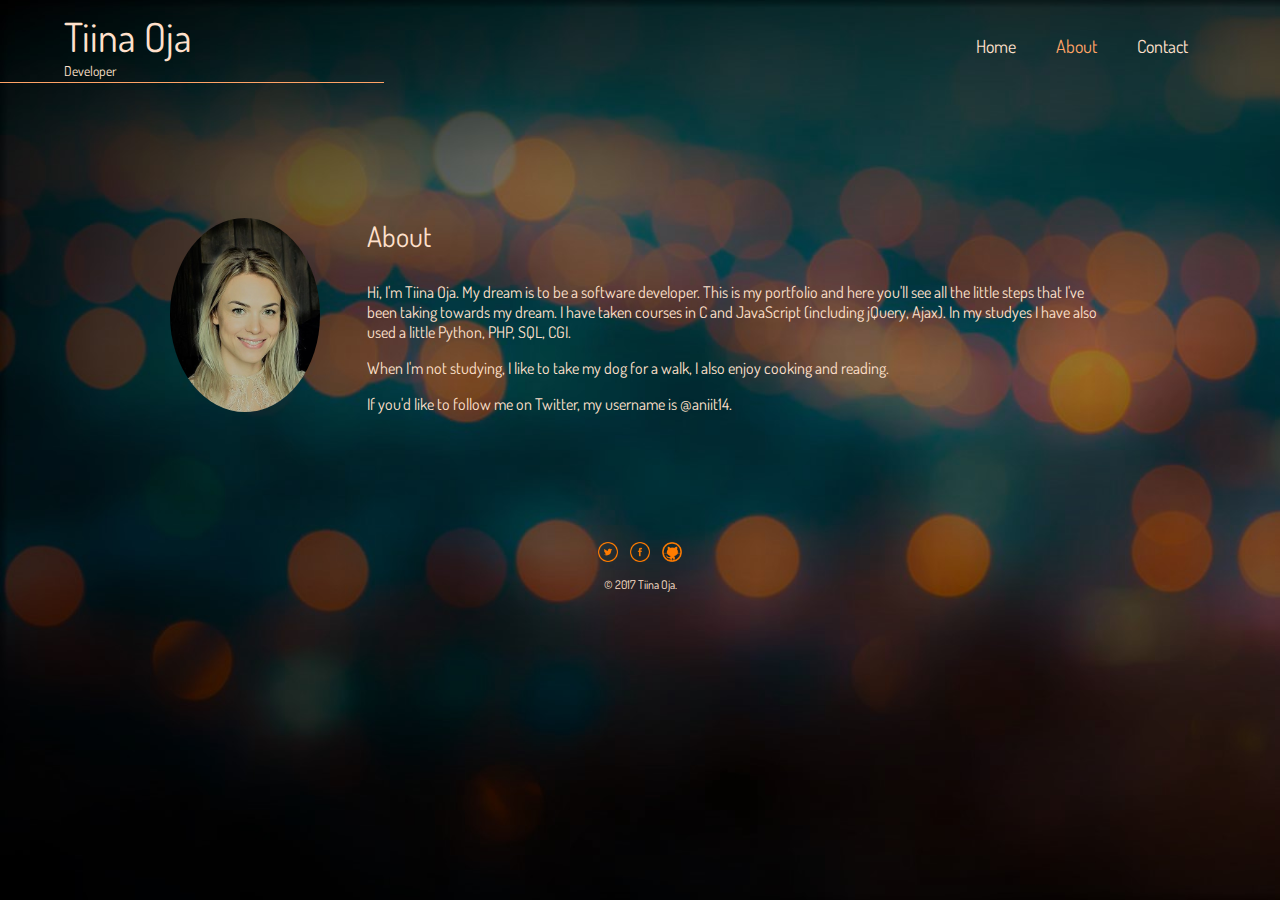
==== about.html @ 21876485 "Add first project files" ====
<!DOCTYPE html>
<html>
  <head>
    <meta charset="utf-8">
    <title>Tiina Oja</title>
    <link rel = 'stylesheet' href="css/normalize.css">
    <link href="https://fonts.googleapis.com/css?family=Dosis:400,600,800" rel="stylesheet">
    <link rel = 'stylesheet' href="css/main.css">
    <link rel = 'stylesheet' href="css/responsive.css">
    <meta name="viewport" content="width=device-width, initial-scale=1.0">
  </head>
  <body>
    <header>
      <a href="index.html" id = "logo">
        <h1>Tiina Oja</h1>
        <h2>Developer</h2>
      </a>
      <nav>
        <ul>
          <li><a href="index.html">Home</a></li>
          <li><a href="about.html" class = "selected">About</a></li>
          <li><a href="contact.html">Contact</a></li>
        </ul>
      </nav>
        <div class="line"></div>
    </header>
    <div id = 'wrapper'>
      <section>
          <img src="img/pilt3333.jpg" alt="Tiinas picture" class="profile-image">
        <h3>About</h3>
        <p>Hi, I'm Tiina Oja. My dream is to be a software developer. This is my portfolio and here you'll see all the little steps that I've been taking towards my dream. I have taken courses in C and JavaScript (including jQuery, Ajax). In my studyes I have also used a little Python, PHP, SQL, CGI.</p>
        <p>When I'm not studying, I like to take my dog for a walk, I also enjoy cooking and reading.</p>
        <p>If you'd like to follow me on Twitter, my username is <a href="https://twitter.com/aniit14">@aniit14</a>.</p>
        </section>
        <footer>
          <a href="https://twitter.com/aniit14"><img src="img/tw3.png" alt="Twitter logo" class="social-icon"></a>
          <a href="https://www.facebook.com/tiina.oja.5"><img src="img/fb3.png" alt="Facebook logo" class="social-icon"></a>
          <a href="https://github.com/tiinaoja"><img src="img/git3.png" alt="GitHub logo" class="social-icon"></a>  
          <p>&copy; 2017 Tiina Oja.</p>
        </footer>
      </div>
  </body>
</html>
---- css/main.css ----
/***************************
GENERAL
***************************/

body {
    display: flex;
    display: -webkit-flex;
    min-height: 100vh;
    flex-direction: column;
    -webkit-flex-direction: column;
    max-width: 100%;
    align-items: center;
    -webkit-align-items: center;
    font-family: 'Dosis', sans-serif;
}

a {
    text-decoration: none;
}

#wrapper{
    max-width: 940px;
    margin: 0 auto;
    padding: 0 5%;
    flex: 10;
    -webkit-flex: 10;
}

img{
    max-width: 100%;
}

h3{
    margin: 0 0 1em 0;
    font-size: 1.25em;
    font-weight: normal;
}

#text{
    text-align: center;
}

/***************************
COLORS
***************************/

body {
    background-image: url(../img/web09.jpg);
    background-repeat: no-repeat;
    background-size: cover;
}


/*logo color*/
h1, h2 {
    color: #ffe0cc;
}

/*color of nav link*/
nav a, nav a:visited {
    color: #ffe0cc;
 }

/*selected nav link*/
nav a.selected, nav a:hover {
    color: #ffa366;
}

a {
    color: #ffe0cc;
}

section {
    color: #ffe0cc;
}

/******************************************
GALLERY
******************************************/
#gallery{
    margin: auto;
    width: 45%;
    margin-top: 20px;
    
}

/******************************************
HEADING
******************************************/
header{
    /*float: left;*/
    margin: 0 0 30px 0;
    padding: 5px 0 0 0;
    width: 100%;
    flex: 2;
    -webkit-flex: 2;
}

#logo{
  text-align: center;
  margin: 0;
}

h1 {
  font-family: 'Dosis', sans-serif;
  margin: 15px 0;
  font-size: 1.75em;
  font-weight: normal;
  line-height: 0.8em;
}

h2 {
  margin: -5px 0 0;
  font-size: 1em;
  font-weight: normal;
 }



/******************************************
NAVIGATION
******************************************/

nav {
  text-align: center;
  padding: 10px 0;
  margin: 20px 0;
}

nav ul{
  list-style: none;
  margin: 0 10px;
  padding: 0;
}

nav li{
  display: inline-block;
}

nav a{
  font-weight: normal;
  padding: 15px 18px;
}

/******************************************
ANIMATION
******************************************/

.line {
    clear: left;
    width: 50%;
    height: 1px;
    background-color: #ffa366;
    /*margin-top: 2%;*/
    position: absolute;
    -webkit-animation-name: animation;
    -webkit-animation-duration: 4s;
    animation-fill-mode: forwards;
}

@-webkit-keyframes animation {
    from {left: 0%;}
    to {left: 23.5%;}
}

@keyframes animation {
    from {left: 0%;}
    to {left: 23.5%;}
}
  

/******************************************
FOOTER
******************************************/

footer {
    font-size: 0.75em;
    text-align: center;
    clear:both;
    padding-top: 50px;
    color: #ffe0cc;
    flex: 1;
    -webkit-flex: 1;
    
}

.social-icon{
    width: 20px;
    height: 20px;
    margin: 0 5px;
}

/******************************************
PAGE ABOUT
******************************************/
.profile-image{
    clear: both;
    display: block;
    max-width: 150px;
    margin: 0 auto 30px;
    border-radius: 100%; 
    border-color: #ffa366;
}

/******************************************
PAGE CONTACT
******************************************/

.contact-info{
  list-style: none;
  padding: 0;
  margin: 0;
  font-size: 0.9em;
 }

.contact-info a{
  display: block;
  min-height: 20px;
  background-repeat: no-repeat;
  background-size: 20px 20px;
  padding: 0 0 0 30px;
  margin: 0 0 10px;  
}

.contact-info li.phone a{
  background-image: url('../img/phone3.png');
}

.contact-info li.mail a{
  background-image: url('../img/mail3.png');
}

.contact-info li.twitter a{ 
  background-image: url('../img/tw3.png');
}
---- css/responsive.css ----
@media screen and (min-width: 480px) {
/******************************************
TWO COLUMN LAYOUT
******************************************/
    #primary{
    width: 50%;
    float: left;
  }
  
  #secondary{
    width: 40%;
    float: right;
  }
  
/******************************************
PAGE: ABOUT
******************************************/

.profile-image{
    float: left;
    margin: 0 5% 80px 0;  
}
    
/******************************************
ANIMATION
******************************************/

.line {
    clear: left;
    width: 30%;
    height: 1px;
    background-color: #ffa366;
    margin-top: 1%;
    position: absolute;
    -webkit-animation-name: animation;
    -webkit-animation-duration: 4s;
    animation-fill-mode: forwards;
}

@-webkit-keyframes animation {
    from {left: 0%;}
    to {left: 35%;}
}

@keyframes animation {
    from {left: 0%;}
    to {left: 35%;}
}    
    
    
}

@media screen and (min-width: 660px) {

/******************************************
HEADER
******************************************/  
  
  nav{
    float:right;
    font-size: 1.125em;
    margin-right: 5%;
    text-align: right;
    width: 45%;
  }
  
   #logo{
    float: left;
    margin-left: 5%;
    text-align: left;
    width: 45%;    
  }
  
  h1{
    font-size: 2.5em;
  }
  
  h2{
    font-size: 0.85em;
    margin-bottom: 20px;
  }
    
h3{
    font-size: 1.75em;
}
  
  header{ 
    margin-bottom: 60px;    
}
    
/******************************************
ANIMATION
******************************************/

.line {
    clear: left;
    width: 30%;
    height: 1px;
    background-color: #ffa366;
    margin-top: 12%;
    position: absolute;
    -webkit-animation-name: animation;
    -webkit-animation-duration: 4s;
    animation-fill-mode: forwards;
}

@-webkit-keyframes animation {
    from {left: 0%;}
    to {left: 70%;}
}

@keyframes animation {
    from {left: 0%;}
    to {left: 70%;}
}
    
  
}

@media screen and (min-width: 1000px) {
    /******************************************
ANIMATION
******************************************/

.line {
    clear: left;
    width: 30%;
    height: 1px;
    background-color: #ffa366;
    margin-top: 8%;
    position: absolute;
    -webkit-animation-name: animation;
    -webkit-animation-duration: 4s;
    animation-fill-mode: forwards;
}

@-webkit-keyframes animation {
    from {left: 0%;}
    to {left: 70%;}
}

@keyframes animation {
    from {left: 0%;}
    to {left: 70%;}
}
    
  
}

@media screen and (min-width: 1020px) {
    /******************************************
ANIMATION
******************************************/

.line {
    clear: left;
    width: 30%;
    height: 1px;
    background-color: #ffa366;
    margin-top: 6%;
    position: absolute;
    -webkit-animation-name: animation;
    -webkit-animation-duration: 4s;
    animation-fill-mode: forwards;
}

@-webkit-keyframes animation {
    from {left: 0%;}
    to {left: 70%;}
}

@keyframes animation {
    from {left: 0%;}
    to {left: 70%;}
}
    
  
}
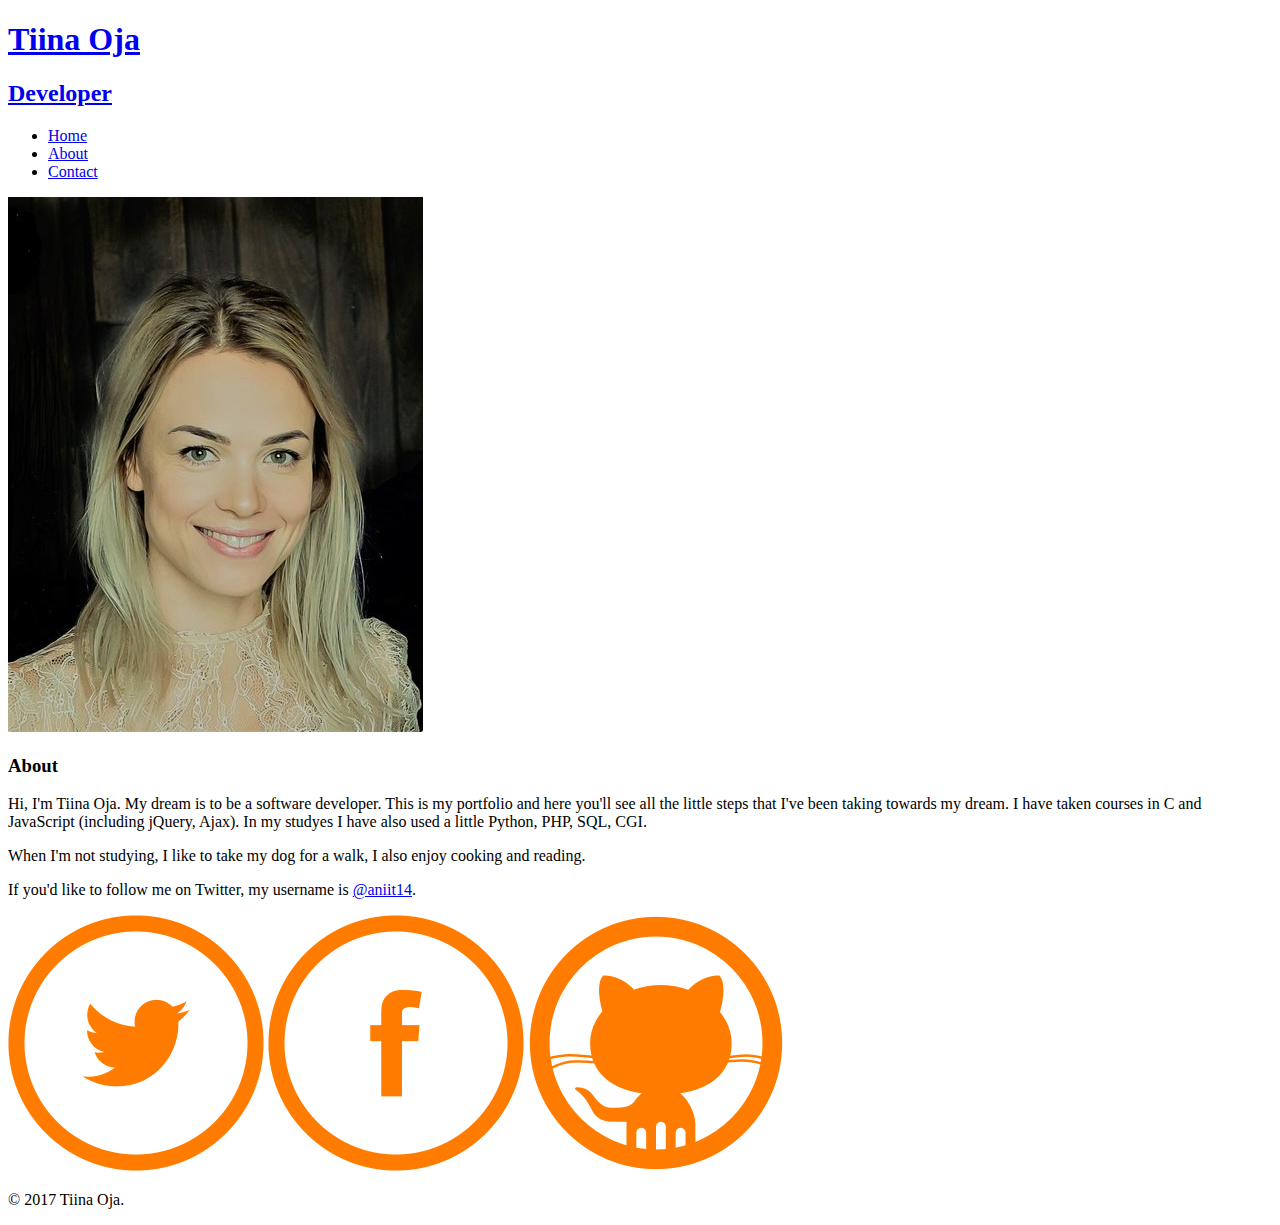
==== commit 3f139620: "Add files via upload" ====
--- a/about.html
+++ b/about.html
@@ -1,43 +1,43 @@
-<!DOCTYPE html>
-<html>
-  <head>
-    <meta charset="utf-8">
-    <title>Tiina Oja</title>
-    <link rel = 'stylesheet' href="css/normalize.css">
-    <link href="https://fonts.googleapis.com/css?family=Dosis:400,600,800" rel="stylesheet">
-    <link rel = 'stylesheet' href="css/main.css">
-    <link rel = 'stylesheet' href="css/responsive.css">
-    <meta name="viewport" content="width=device-width, initial-scale=1.0">
-  </head>
-  <body>
-    <header>
-      <a href="index.html" id = "logo">
-        <h1>Tiina Oja</h1>
-        <h2>Developer</h2>
-      </a>
-      <nav>
-        <ul>
-          <li><a href="index.html">Home</a></li>
-          <li><a href="about.html" class = "selected">About</a></li>
-          <li><a href="contact.html">Contact</a></li>
-        </ul>
-      </nav>
-        <div class="line"></div>
-    </header>
-    <div id = 'wrapper'>
-      <section>
-          <img src="img/pilt3333.jpg" alt="Tiinas picture" class="profile-image">
-        <h3>About</h3>
-        <p>Hi, I'm Tiina Oja. My dream is to be a software developer. This is my portfolio and here you'll see all the little steps that I've been taking towards my dream. I have taken courses in C and JavaScript (including jQuery, Ajax). In my studyes I have also used a little Python, PHP, SQL, CGI.</p>
-        <p>When I'm not studying, I like to take my dog for a walk, I also enjoy cooking and reading.</p>
-        <p>If you'd like to follow me on Twitter, my username is <a href="https://twitter.com/aniit14">@aniit14</a>.</p>
-        </section>
-        <footer>
-          <a href="https://twitter.com/aniit14"><img src="img/tw3.png" alt="Twitter logo" class="social-icon"></a>
-          <a href="https://www.facebook.com/tiina.oja.5"><img src="img/fb3.png" alt="Facebook logo" class="social-icon"></a>
-          <a href="https://github.com/tiinaoja"><img src="img/git3.png" alt="GitHub logo" class="social-icon"></a>  
-          <p>&copy; 2017 Tiina Oja.</p>
-        </footer>
-      </div>
-  </body>
+<!DOCTYPE html>
+<html>
+  <head>
+    <meta charset="utf-8">
+    <title>Tiina Oja</title>
+    <link rel = 'stylesheet' href="css/normalize.css">
+    <link href="https://fonts.googleapis.com/css?family=Dosis:400,600,800" rel="stylesheet">
+    <link rel = 'stylesheet' href="css/main.css">
+    <link rel = 'stylesheet' href="css/responsive.css">
+    <meta name="viewport" content="width=device-width, initial-scale=1.0">
+  </head>
+  <body>
+    <header>
+      <a href="index.html" id = "logo">
+        <h1>Tiina Oja</h1>
+        <h2>Developer</h2>
+      </a>
+      <nav>
+        <ul>
+          <li><a href="index.html">Home</a></li>
+          <li><a href="about.html" class = "selected">About</a></li>
+          <li><a href="contact.html">Contact</a></li>
+        </ul>
+      </nav>
+        <div class="line"></div>
+    </header>
+    <div id = 'wrapper'>
+      <section>
+          <img src="img/pilt3333.jpg" alt="Tiinas picture" class="profile-image">
+        <h3>About</h3>
+        <p>Hi, I'm Tiina Oja. My dream is to be a software developer. This is my portfolio and here you'll see all the little steps that I've been taking towards my dream. I have taken courses in C and JavaScript (including jQuery, Ajax). In my studyes I have also used a little Python, PHP, SQL, CGI.</p>
+        <p>When I'm not studying, I like to take my dog for a walk, I also enjoy cooking and reading.</p>
+        <p>If you'd like to follow me on Twitter, my username is <a href="https://twitter.com/aniit14">@aniit14</a>.</p>
+        </section>
+        <footer>
+          <a href="https://twitter.com/aniit14"><img src="img/tw3.png" alt="Twitter logo" class="social-icon"></a>
+          <a href="https://www.facebook.com/tiina.oja.5"><img src="img/fb3.png" alt="Facebook logo" class="social-icon"></a>
+          <a href="https://github.com/tiinaoja"><img src="img/git3.png" alt="GitHub logo" class="social-icon"></a>  
+          <p>&copy; 2017 Tiina Oja.</p>
+        </footer>
+      </div>
+  </body>
 </html>